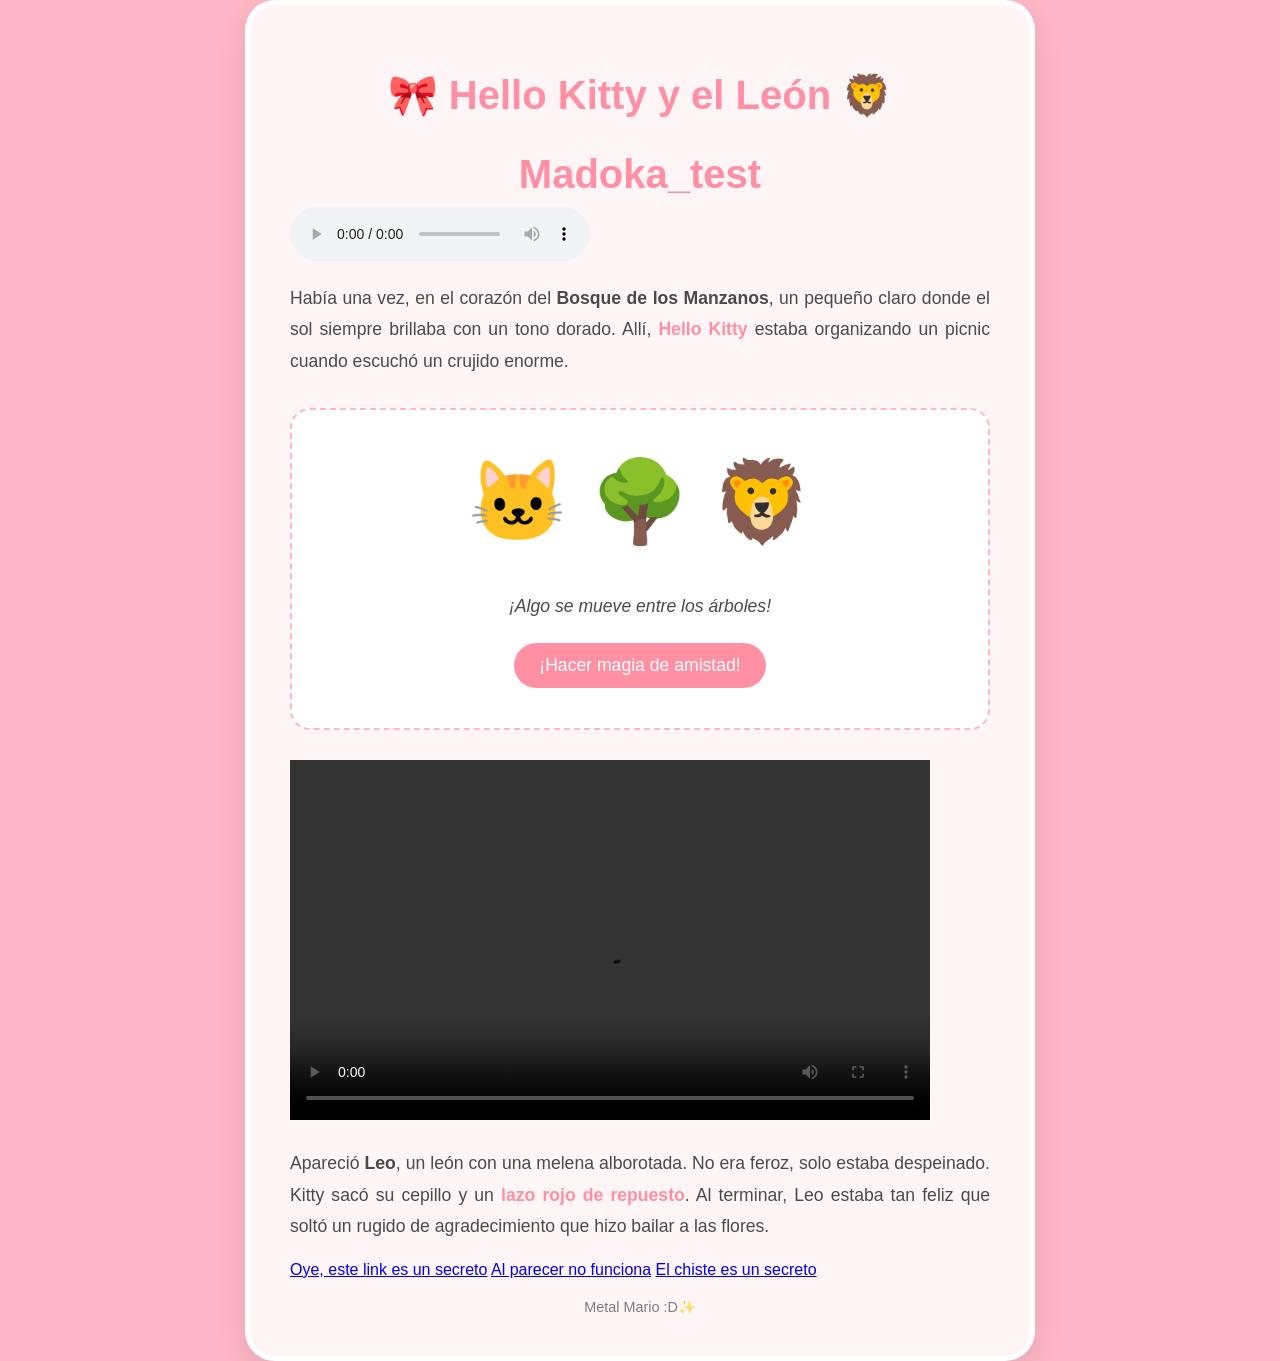
==== index old.html @ ea32f057 "Rename index.html to index old.html" ====
<!DOCTYPE html>
<html lang="es">
<head>
    <meta charset="UTF-8">
    <meta name="viewport" content="width=device-width, initial-scale=1.0">
    <title>Hello Kitty y el León - Un Cuento de Amistad</title>
    <style>
        :root {
            --pink-primary: #ffb7c5;
            --pink-dark: #ff8fa3;
            --cream: #fff5f7;
            --gold: #ffd700;
        }

        body {
            font-family: 'Segoe UI', Tahoma, Geneva, Verdana, sans-serif;
            background-color: var(--pink-primary);
            color: #4a4a4a;
            margin: 0;
            display: flex;
            justify-content: center;
            align-items: center;
            min-height: 100vh;
        }

        .container {
            background-color: var(--cream);
            width: 90%;
            max-width: 700px;
            padding: 40px;
            border-radius: 30px;
            box-shadow: 0 10px 30px rgba(0,0,0,0.1);
            border: 5px solid white;
            position: relative;
            overflow: hidden;
        }

        h1 {
            color: var(--pink-dark);
            text-align: center;
            font-size: 2.5em;
            margin-bottom: 10px;
        }

         h2 {
            color: var(--pink-dark);
            text-align: center;
            font-size: 2.5em;
            margin-bottom: 10px;
        }

        .story-content {
            line-height: 1.8;
            font-size: 1.1em;
            text-align: justify;
        }

        .highlight {
            color: var(--pink-dark);
            font-weight: bold;
        }

        .scene {
            text-align: center;
            margin: 30px 0;
            padding: 20px;
            background: #fff;
            border-radius: 20px;
            border: 2px dashed var(--pink-primary);
        }

        #character-display {
            font-size: 80px;
            transition: transform 0.3s ease;
            cursor: pointer;
        }

        .btn-magic {
            display: block;
            margin: 20px auto;
            padding: 12px 25px;
            background-color: var(--pink-dark);
            color: white;
            border: none;
            border-radius: 50px;
            font-size: 1em;
            cursor: pointer;
            transition: background 0.3s;
        }

        .btn-magic:hover {
            background-color: #ff5e78;
            transform: scale(1.05);
        }

        footer {
            text-align: center;
            margin-top: 20px;
            font-size: 0.9em;
            opacity: 0.7;
        }
    </style>
</head>
<body>

<div class="container">
    <h1>🎀 Hello Kitty y el León 🦁</h1>

    <h2>Madoka_test</h2>

    <audio controls>
  <source src="madoka_exedra.mp3" type="audio/mpeg">
Your browser does not support the audio element.
</audio>
    
    <div class="story-content">
        <p>Había una vez, en el corazón del <strong>Bosque de los Manzanos</strong>, un pequeño claro donde el sol siempre brillaba con un tono dorado. Allí, <span class="highlight">Hello Kitty</span> estaba organizando un picnic cuando escuchó un crujido enorme.</p>

        <div class="scene">
            <div id="character-display">🐱 🌳 🦁</div>
            <p id="scene-caption"><i>¡Algo se mueve entre los árboles!</i></p>
            <button class="btn-magic" onclick="makeMagic()">¡Hacer magia de amistad!</button>
        </div>
        
    <video width="640" height="360" controls>
  <source src="mario.mp4" type="video/mp4">
Your browser does not support the video tag.
</video>
        <p>Apareció <strong>Leo</strong>, un león con una melena alborotada. No era feroz, solo estaba despeinado. Kitty sacó su cepillo y un <span class="highlight">lazo rojo de repuesto</span>. Al terminar, Leo estaba tan feliz que soltó un rugido de agradecimiento que hizo bailar a las flores.</p>
    </div>
<a href="https://www.youtube.com/watch?v=MJedR2e_iRQ">Oye, este link es un secreto</a>
    <a href="https://nintendo.com/us">Al parecer no funciona</a>
<a href="https://www.lemon8-app.com/seo/image?item_id=7381622975399281158&index=0&sign=fa53b1a5fd3fd2cdff2a0d72db7fc3a3">El chiste es un secreto</a>
    
    <footer>Metal Mario :D✨</footer>
</div>

<script>
    function makeMagic() {
        const display = document.getElementById('character-display');
        const caption = document.getElementById('scene-caption');
        
        // Cambiamos los emojis para mostrar el resultado del cuento
        display.innerHTML = "🐱 ❤️ 🦁";
        display.style.transform = "scale(1.2)";
        
        caption.innerHTML = "<strong>¡Kitty le ha puesto su lazo a Leo! ¡Ahora son mejores amigos!</strong>";
        
        // Efecto de confeti simple con colores
        document.body.style.backgroundColor = "#fff5f7";
        setTimeout(() => {
            document.body.style.backgroundColor = "#ffb7c5";
        }, 500);
    }
</script>

</body>
</html>
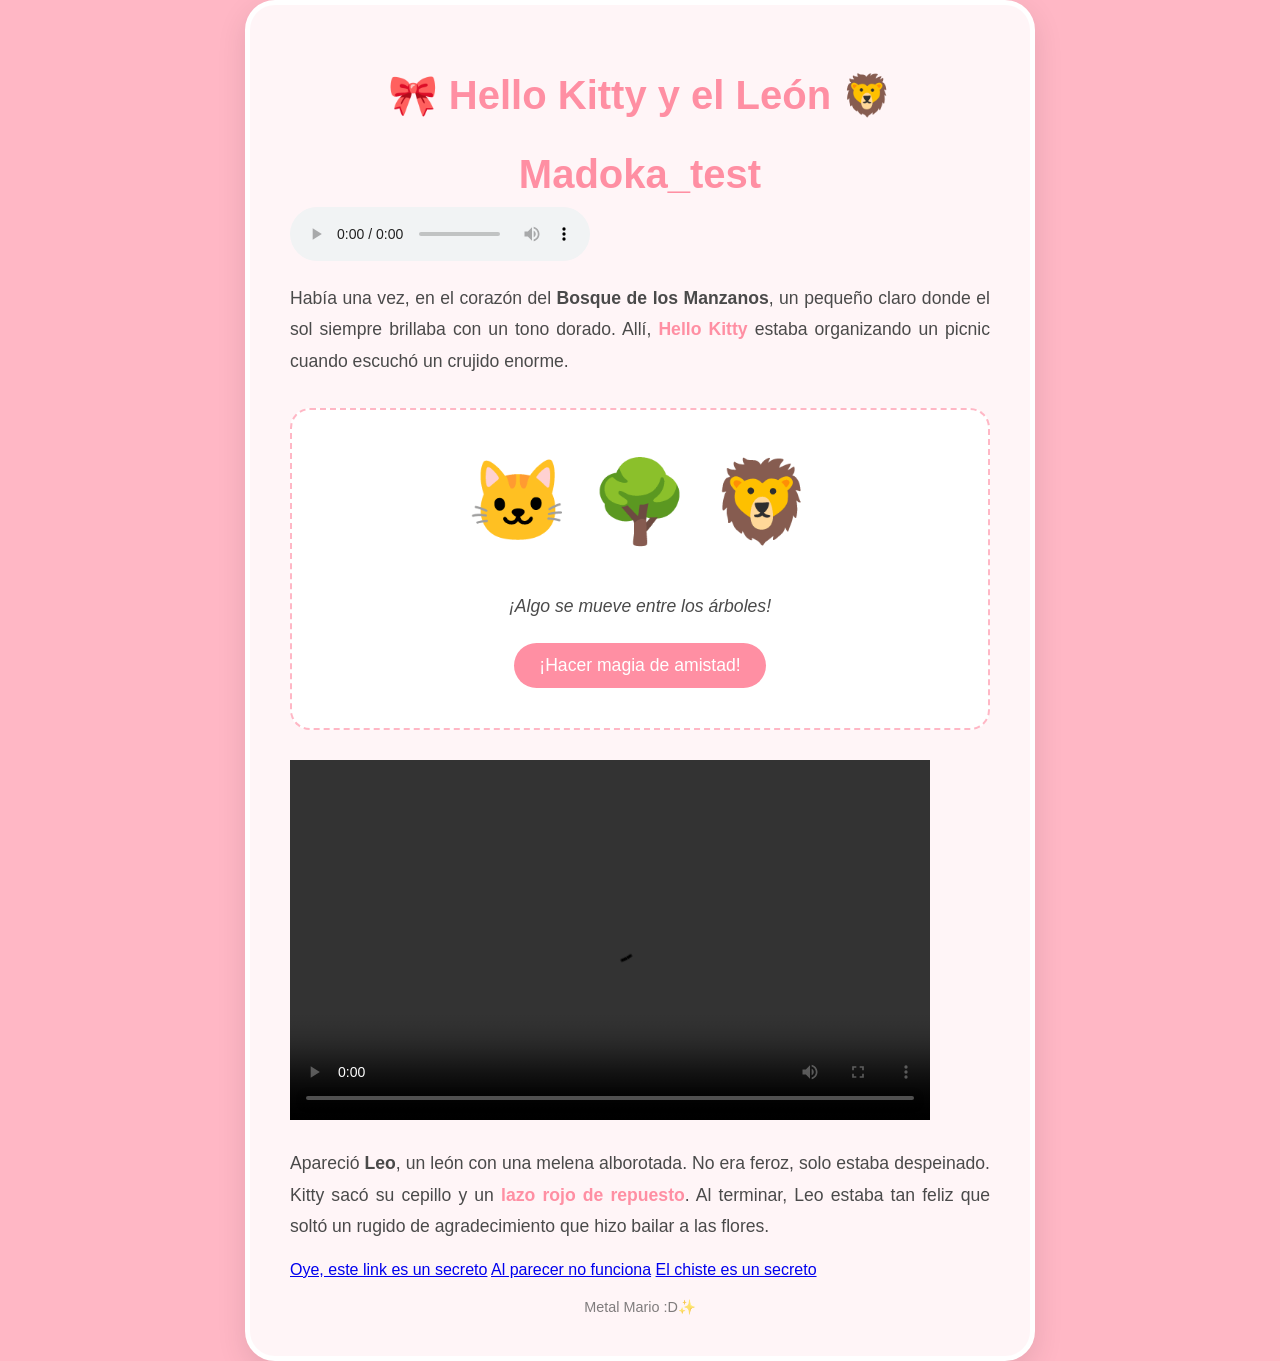
==== commit 68e73727: "Update index old.html" ====
--- a/index old.html
+++ b/index old.html
@@ -3,7 +3,7 @@
 <head>
     <meta charset="UTF-8">
     <meta name="viewport" content="width=device-width, initial-scale=1.0">
-    <title>Hello Kitty y el León - Un Cuento de Amistad</title>
+    <title>Metal_Bruh testpage</title>
     <style>
         :root {
             --pink-primary: #ffb7c5;
